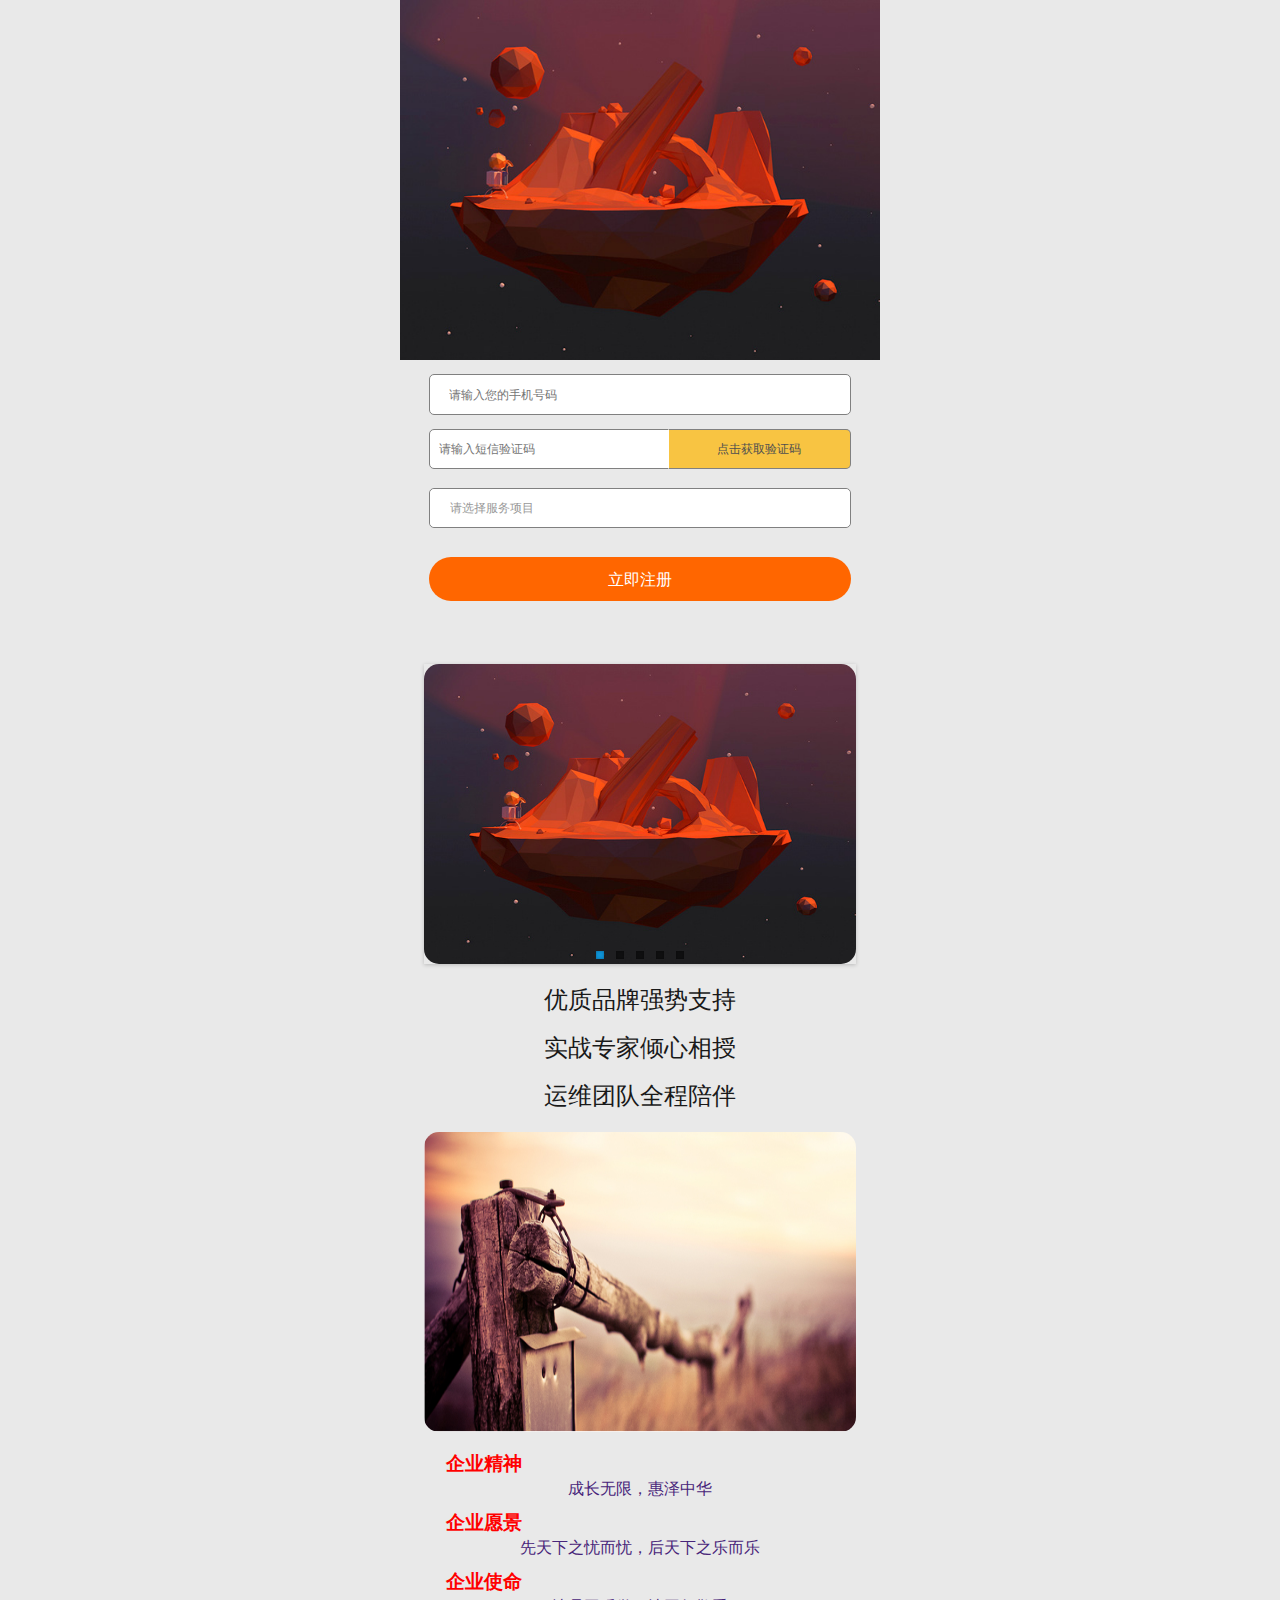
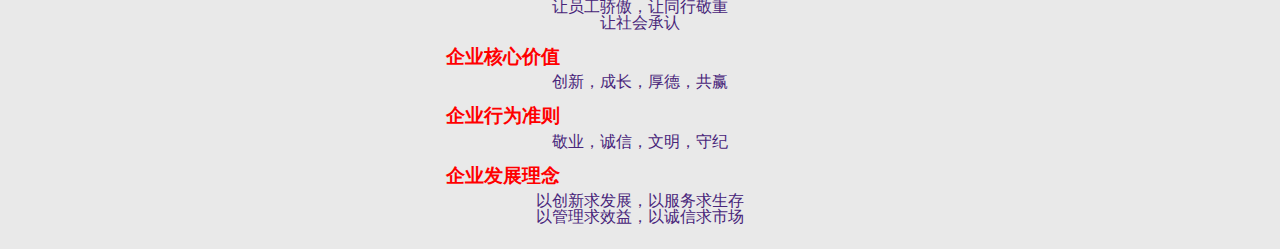
==== src-mobile/index-mobile.html @ ffd973f5 "mobile" ====
<!DOCTYPE html>
<html>
<head>
    <meta charset="UTF-8"/>
    <meta name="viewport"
          content="width = device-width,minimum-scale=1.0,maximum-scale=1.0,user-scalable=no,initial-scale=1"/>
    <meta name="format-detection" content="telephone=no,email=no">
    <title>RCCF - 融成财富</title>
    <script type="text/javascript" src="js/jquery/jquery-1.10.2.min.js"></script>
    <script type="text/javascript" src="js/amaze/amazeui.ie8polyfill.js"></script>
    <script type="text/javascript" src="js/amaze/amazeui.js"></script>
    <script type="text/javascript" src="js/amaze/amazeui.widgets.helper.js"></script>
    <script type="text/javascript" src="js/amaze/app.js"></script>
    <script type="text/javascript" src="js/amaze/handlebars.min.js"></script>
    <script href="https://cdn.bootcss.com/respond.js/1.4.2/respond.min.js"></script>
    <link rel="stylesheet" href="css/amaze/amazeui.css"/>
    <link rel="stylesheet" href="css/amaze/admin.css"/>
    <link rel="stylesheet" href="css/amaze/amazeui.flat.css"/>
    <link rel="stylesheet" href="css/amaze/app-mobile.css"/>
    <link rel="stylesheet" href="css/mobile-style.css"/>
    <script type="text/javascript">
        $(function () {
            $('.am-slider').flexslider({
                playAfterPaused: 1000,
                animation: "translate",
                animationLoop: true,
                smoothHeight: true,
                animationSpeed: 1000,
                slideshowSpeed: 1000
            });
        });
    </script>
</head>
<body>
    <div class="secone comwh">
        <img src="images/gallery/image1.jpg"/>
    </div>
    <div class="sectwo">
        <input class="locone" type="tel" placeholder="请输入您的手机号码"/>
        <div class="secthree">
            <input class="loctwo" type="text" placeholder="请输入短信验证码"/>
            <button class="locthree">点击获取验证码</button>
        </div>
        <div class="secfour">
            <select class="item-select">
                <option>请选择服务项目</option>
                <option>抵押</option>
                <option>信贷</option>
            </select>
        </div>
        <input class="btn" type="button" value="立即注册"/>
    </div>
    <div class="am-slider am-slider-a2 broo">
        <ul class="am-slides">
            <li><img src="images/gallery/image1.jpg"></li>
            <li><img src="images/gallery/image2.jpg"></li>
            <li><img src="images/gallery/image3.jpg"></li>
            <li><img src="images/gallery/image4.jpg"></li>
            <li><img src="images/gallery/image5.jpg"></li>
        </ul>
    </div>
    <section class="broo">
        <h3>优质品牌强势支持</h3>
        <h3>实战专家倾心相授</h3>
        <h3>运维团队全程陪伴</h3>
        <img src="images/blog-wide-img.jpg" class="wp"/>
        <div class="broo">
            <dl>
                <dt><strong>企业精神</strong></dt>
                <dd>成长无限，惠泽中华</dd>
                <dt><strong>企业愿景</strong></dt>
                <dd>先天下之忧而忧，后天下之乐而乐</dd>
                <dt><strong>企业使命</strong></dt>
                <dd>让员工骄傲，让同行敬重</dd>
                <dd>让社会承认</dd>
                <dt><strong>企业核心价值</strong></dt>
                <dd>创新，成长，厚德，共赢</dd>
                <dt><strong>企业行为准则</strong></dt>
                <dd>敬业，诚信，文明，守纪</dd>
                <dt><strong>企业发展理念</strong></dt>
                <dd>以创新求发展，以服务求生存</dd>
                <dd>以管理求效益，以诚信求市场</dd>
            </dl>
        </div>
    </section>
</body>
</html>
---- src-mobile/css/amaze/admin.css ----
/**
 * admin.css
 */


/*
 fixed-layout 固定头部和边栏布局
*/

html,
body {
  height: 100%;
  overflow: hidden;
}

ul {
  margin-top: 0;
}

.admin-icon-yellow {
  color: #ffbe40;
}

.admin-header {
  position: fixed;
  top: 0;
  left: 0;
  right: 0;
  z-index: 1500;
  font-size: 1.4rem;
  margin-bottom: 0;
}

.admin-header-list a:hover :after {
  content: none;
}

.admin-main {
  position: relative;
  height: 100%;
  padding-top: 51px;
  background: #f3f3f3;
}

.admin-menu {
  position: fixed;
  z-index: 10;
  bottom: 30px;
  right: 20px;
}

.admin-sidebar {
  width: 260px;
  min-height: 100%;
  float: left;
  border-right: 1px solid #cecece;
}

.admin-sidebar.am-active {
  z-index: 1600;
}

.admin-sidebar-list {
  margin-bottom: 0;
}

.admin-sidebar-list li a {
  color: #5c5c5c;
  padding-left: 24px;
}

.admin-sidebar-list li:first-child {
  border-top: none;
}

.admin-sidebar-sub {
  margin-top: 0;
  margin-bottom: 0;
  box-shadow: 0 16px 8px -15px #e2e2e2 inset;
  background: #ececec;
  padding-left: 24px;
}

.admin-sidebar-sub li:first-child {
  border-top: 1px solid #dedede;
}

.admin-sidebar-panel {
  margin: 10px;
}

.admin-content {
  display: -webkit-box;
  display: -webkit-flex;
  display: -ms-flexbox;
  display: flex;
  -webkit-box-orient: vertical;
  -webkit-box-direction: normal;
  -webkit-flex-direction: column;
  -ms-flex-direction: column;
  flex-direction: column;
  background: #fff;
}

.admin-content,
.admin-sidebar {
  height: 100%;
  overflow-x: hidden;
  overflow-y: scroll;
  -webkit-overflow-scrolling: touch;
}

.admin-content-body {
  -webkit-box-flex: 1;
  -webkit-flex: 1 0 auto;
  -ms-flex: 1 0 auto;
  flex: 1 0 auto;
}

.admin-content-footer {
  font-size: 85%;
  color: #777;
}

.admin-content-list {
  border: 1px solid #e9ecf1;
  margin-top: 0;
}

.admin-content-list li {
  border: 1px solid #e9ecf1;
  border-width: 0 1px;
  margin-left: -1px;
}

.admin-content-list li:first-child {
  border-left: none;
}

.admin-content-list li:last-child {
  border-right: none;
}

.admin-content-table a {
  color: #535353;
}
.admin-content-file {
  margin-bottom: 0;
  color: #666;
}

.admin-content-file p {
  margin: 0 0 5px 0;
  font-size: 1.4rem;
}

.admin-content-file li {
  padding: 10px 0;
}

.admin-content-file li:first-child {
  border-top: none;
}

.admin-content-file li:last-child {
  border-bottom: none;
}

.admin-content-file li .am-progress {
  margin-bottom: 4px;
}

.admin-content-file li .am-progress-bar {
  line-height: 14px;
}

.admin-content-task {
  margin-bottom: 0;
}

.admin-content-task li {
  padding: 5px 0;
  border-color: #eee;
}

.admin-content-task li:first-child {
  border-top: none;
}

.admin-content-task li:last-child {
  border-bottom: none;
}

.admin-task-meta {
  font-size: 1.2rem;
  color: #999;
}

.admin-task-bd {
  font-size: 1.4rem;
  margin-bottom: 5px;
}

.admin-content-comment {
  margin-bottom: 0;
}

.admin-content-comment .am-comment-bd {
  font-size: 1.4rem;
}

.admin-content-pagination {
  margin-bottom: 0;
}
.admin-content-pagination li a {
  padding: 4px 8px;
}

@media only screen and (min-width: 641px) {
  .admin-sidebar {
    display: block;
    position: static;
    background: none;
  }

  .admin-offcanvas-bar {
    position: static;
    width: auto;
    background: none;
    -webkit-transform: translate3d(0, 0, 0);
    -ms-transform: translate3d(0, 0, 0);
    transform: translate3d(0, 0, 0);
    overflow-y: visible;
    min-height: 100%;
  }
  .admin-offcanvas-bar:after {
    content: none;
  }
}

@media only screen and (max-width: 640px) {
  .admin-sidebar {
    width: inherit;
  }

  .admin-offcanvas-bar {
    background: #f3f3f3;
  }

  .admin-offcanvas-bar:after {
    background: #BABABA;
  }

  .admin-sidebar-list a:hover, .admin-sidebar-list a:active{
    -webkit-transition: background-color .3s ease;
    -moz-transition: background-color .3s ease;
    -ms-transition: background-color .3s ease;
    -o-transition: background-color .3s ease;
    transition: background-color .3s ease;
    background: #E4E4E4;
  }

  .admin-content-list li {
    padding: 10px;
    border-width: 1px 0;
    margin-top: -1px;
  }

  .admin-content-list li:first-child {
    border-top: none;
  }

  .admin-content-list li:last-child {
    border-bottom: none;
  }

  .admin-form-text {
    text-align: left !important;
  }

}

/*
* user.html css
*/
.user-info {
  margin-bottom: 15px;
}

.user-info .am-progress {
  margin-bottom: 4px;
}

.user-info p {
  margin: 5px;
}

.user-info-order {
  font-size: 1.4rem;
}

/*
* errorLog.html css
*/

.error-log .am-pre-scrollable {
  max-height: 40rem;
}

/*
* table.html css
*/

.table-main {
  font-size: 1.4rem;
  padding: .5rem;
}

.table-main button {
  background: #fff;
}

.table-check {
  width: 30px;
}

.table-id {
  width: 50px;
}

@media only screen and (max-width: 640px) {
  .table-select {
    margin-top: 10px;
    margin-left: 5px;
  }
}

/*
gallery.html css
*/

.gallery-list li {
  padding: 10px;
}

.gallery-list a {
  color: #666;
}

.gallery-list a:hover {
  color: #3bb4f2;
}

.gallery-title {
  margin-top: 6px;
  font-size: 1.4rem;
}

.gallery-desc {
  font-size: 1.2rem;
  margin-top: 4px;
}

/*
 404.html css
*/

.page-404 {
  background: #fff;
  border: none;
  width: 200px;
  margin: 0 auto;
}
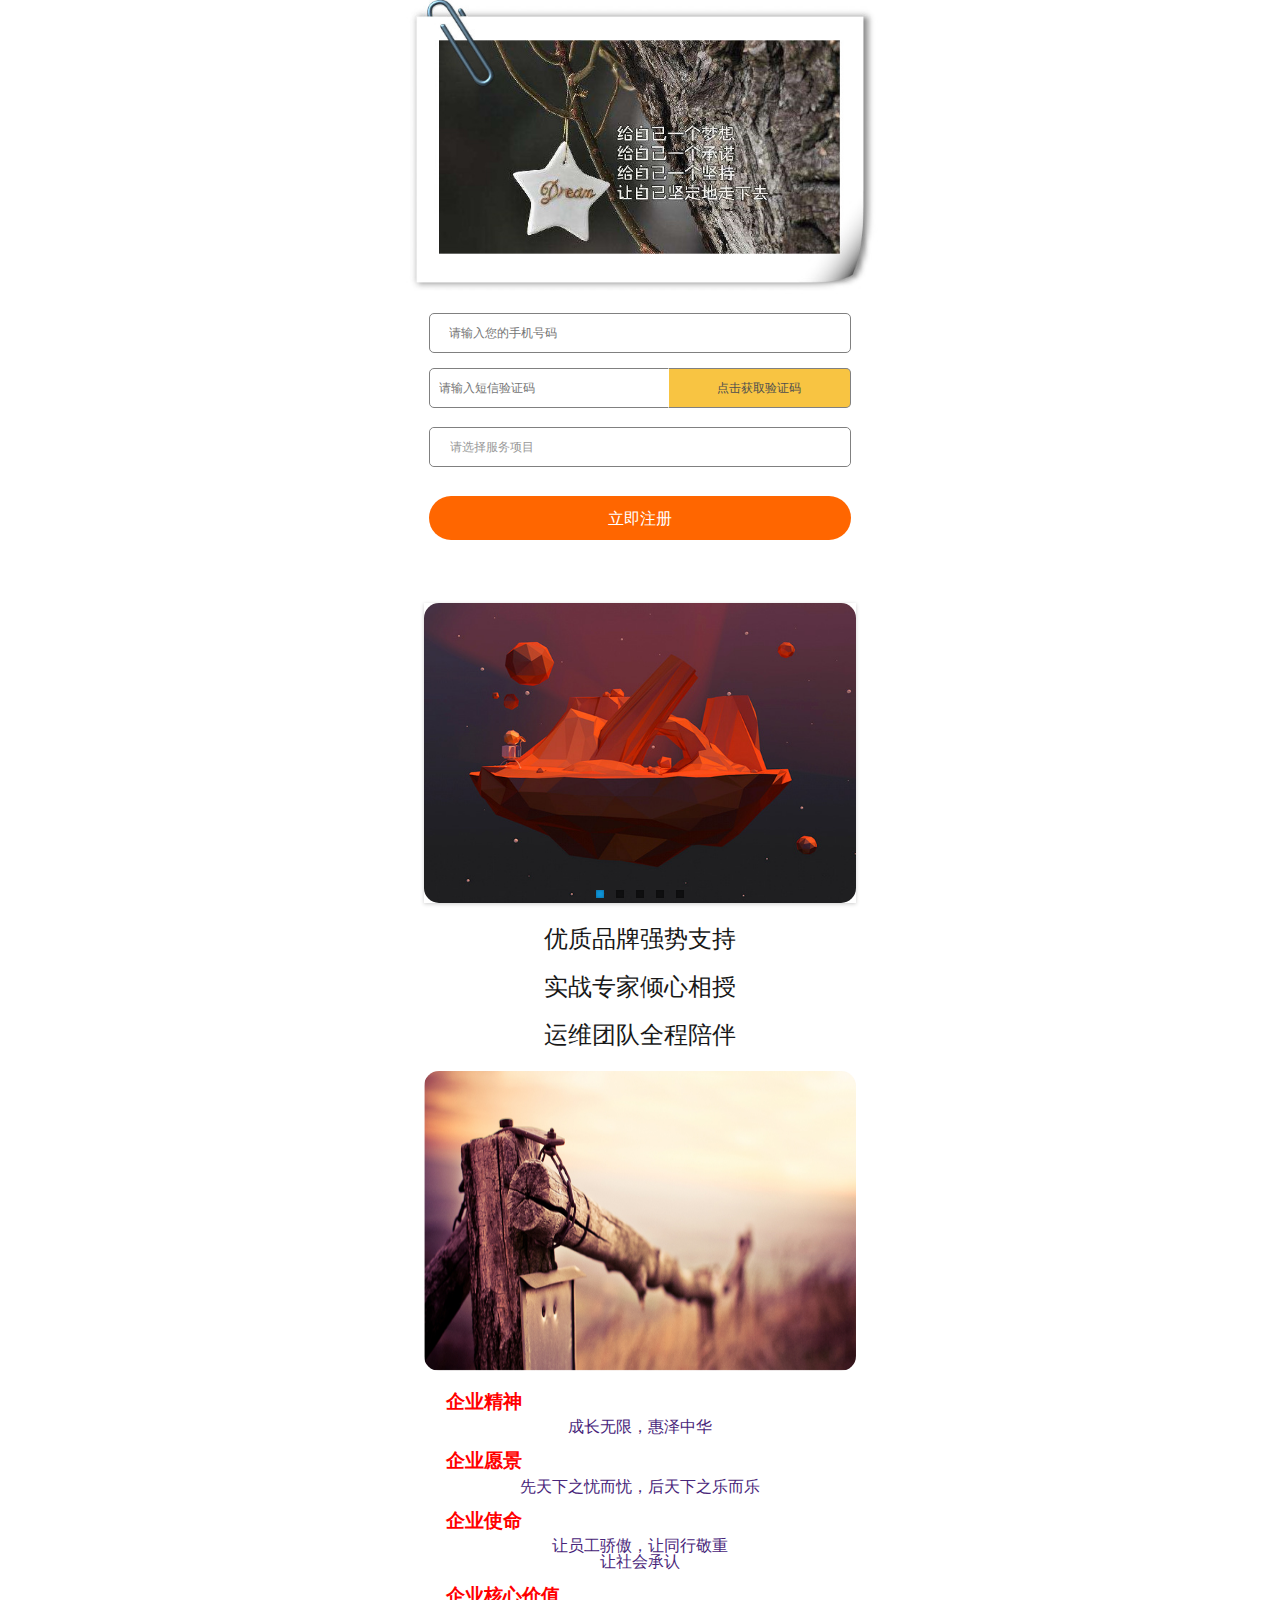
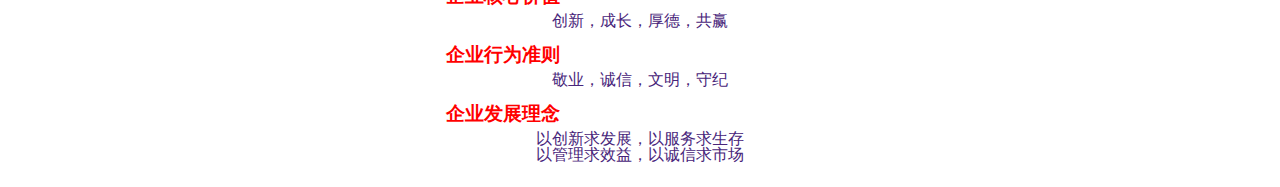
==== commit c0803043: "登录页面更新" ====
--- a/src-mobile/index-mobile.html
+++ b/src-mobile/index-mobile.html
@@ -33,7 +33,7 @@
 </head>
 <body>
     <div class="secone comwh">
-        <img src="images/gallery/image1.jpg"/>
+        <img src="images/image.jpg"/>
     </div>
     <div class="sectwo">
         <input class="locone" type="tel" placeholder="请输入您的手机号码"/>
--- a/src-mobile/css/mobile-style.css
+++ b/src-mobile/css/mobile-style.css
@@ -21,7 +21,7 @@
     font-family: Helvetica, Tahoma, Arial, Hiragino Sans GB, \\51AC\9752\9ED1\4F53, Microsoft YaHei, \\5FAE\8F6F\96C5\9ED1, STXihei, \\534E\6587\7EC6\9ED1, SimSun, \\5B8B\4F53, Heiti, \\9ED1\4F53, sans-serif;
     max-width: 480px;
     min-width: 320px;
-    background: #e9e9e9 !important;
+    background: #ffffff !important;
     margin: 0 auto;
     line-height: 1;
     overflow: scroll !important;
@@ -102,7 +102,7 @@
     padding: 0 20px;
     border: 0 none;
     outline: none;
-    background:  url("/rccf/src/images/Drop.png") no-repeat scroll #ffffff;
+    background:  url("/rccf/src-mobile/images/Drop.png") no-repeat scroll #ffffff;
     background-position: 95%;
     background-size: 5%;
     align-items: center;
